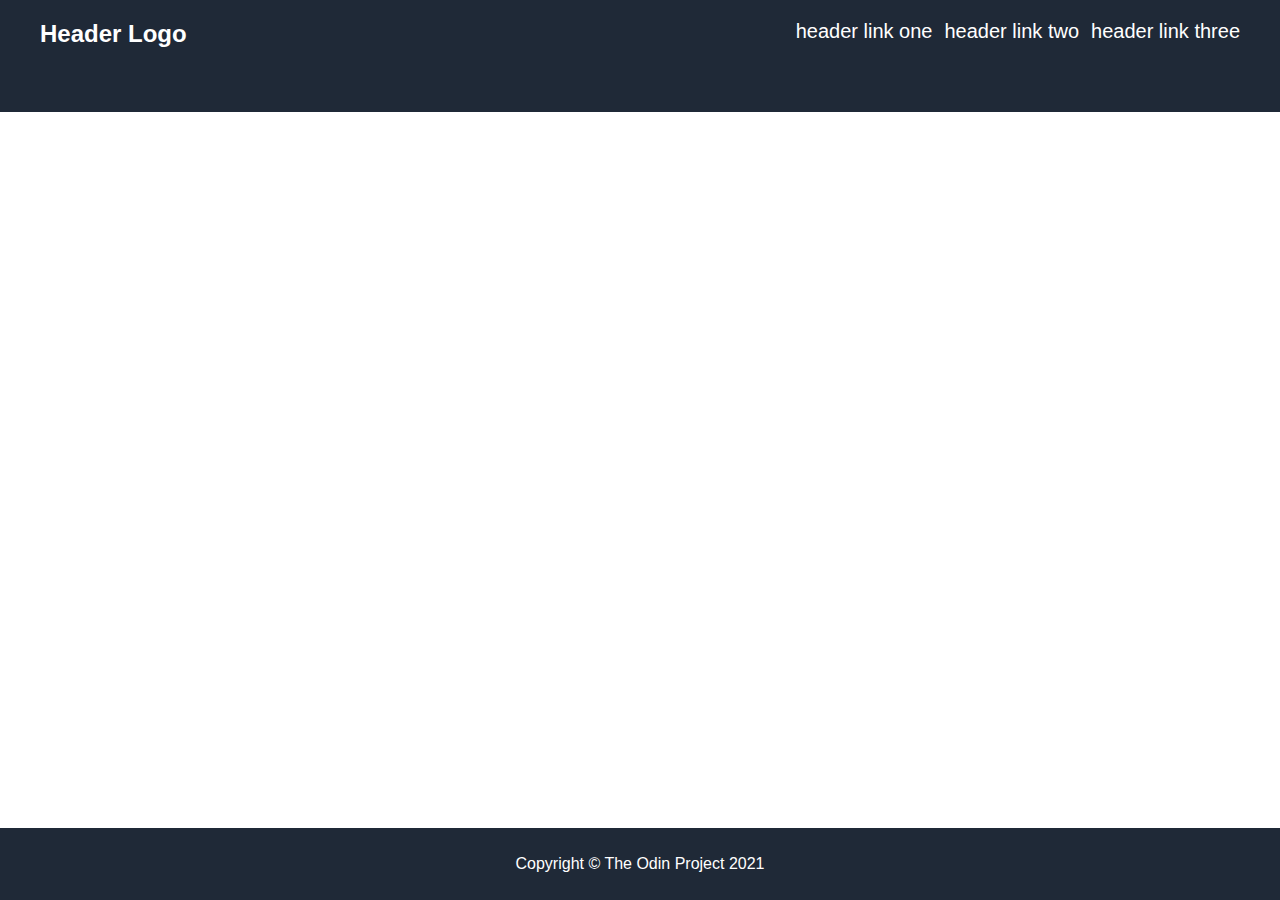
==== landing-page-index.html @ 10820ae1 "On branch main Initial commit Changes to be committed: new file:   README.md new file:   landing-pag" ====
<!DOCTYPE html>
<html lang="en">
  <head>
    <meta charset="UTF-8">
    <meta http-equiv="X-UA-Compatible" content="IE=edge">
    <meta name="viewport" content="width=device-width, initial-scale=1.0">
    <title>Odin Landing Page</title>
    <link rel="stylesheet" href="landing-page-styles.css">
  </head>
  <body>
    <div class="header">
      <div class="header-logo">Header Logo</div>
      <div class="header-links">
        <ul>
            <li><a>header link one</a></li>
            <li><a>header link two</a></li>
            <li><a>header link three</a></li>
          </ul>
      </div>  
    </div>
    <div class="body">
        <div class="section-1-image"></div>
        <div class="section-2-random-info"></div>
        <div class="section-3-quote"></div>
        <div class="section-4-signup"></div>
    </div>
    <div class="footer">
      Copyright © The Odin Project 2021
    </div>
  </body>
</html>
---- landing-page-styles.css ----
body {
    font-family: -apple-system, BlinkMacSystemFont, 'Segoe UI', Roboto, Oxygen, Ubuntu, Cantarell, 'Open Sans', 'Helvetica Neue', sans-serif;
    margin: 0;
    min-height: 100vh;
    display: flex;
    flex-direction: column;
}


ul {
    list-style-type: none;
    margin: 0;
    padding: 0;
    display: flex;
    gap: 12px;
  }
  
a {
    color: white;
    text-decoration: none;
    font-size: 20px;
}

.header {
    height: 72px;
    background-color: #1F2937;
    padding-top: 20px;
    padding-bottom: 20px;
    padding-left: 40px;
    padding-right: 40px;
    color: white;
    display: flex;
}

.header-logo {
    font-size: 24px;
    font-weight: 700;
}

.header-links{
    display: flex;
    margin-left: auto;
}

.footer {
    height: 72px;
    background-color: #1F2937;
    color: white;
    display: flex;
    justify-content: center;
    align-items: center;
    margin-top: auto;
}
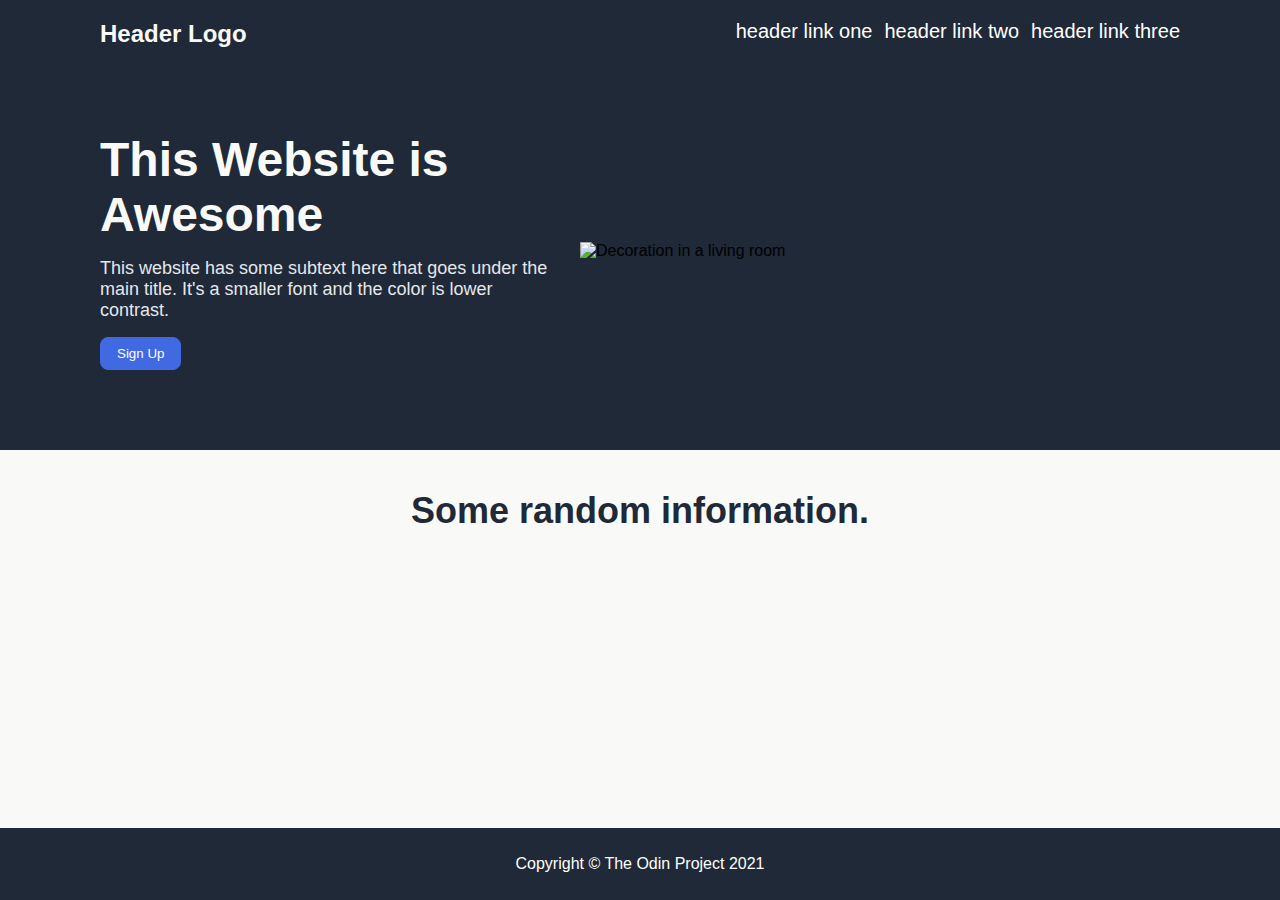
==== commit ba1bb056: "Landing page section 1 finish & 2 starting" ====
--- a/landing-page-index.html
+++ b/landing-page-index.html
@@ -19,8 +19,25 @@
       </div>  
     </div>
     <div class="body">
-        <div class="section-1-image"></div>
-        <div class="section-2-random-info"></div>
+        <div class="section-1">
+          <div class="text-buttons-container">
+            <div class="main-title">This Website is Awesome</div>
+            <div class="subtext">This website has some subtext here that goes under the main title. It's a smaller font and the color is lower contrast.</div>
+            <div class="buttons">
+              <button>Sign Up</button>
+            </div>
+          </div>
+          <div class="section-1-image"><img src="/home/kaka/repos/odin-landing-page/images/pexels-designecologist-1005058.jpg" alt="Decoration in a living room"></div>
+        </div>
+        <div class="section-2-random-info">
+          <div class="information-text">Some random information.</div>
+          <div class="information-img">
+            <img>
+            <img>
+            <img>
+            <img>
+          </div>  
+        </div>
         <div class="section-3-quote"></div>
         <div class="section-4-signup"></div>
     </div>
--- a/landing-page-styles.css
+++ b/landing-page-styles.css
@@ -1,9 +1,11 @@
 body {
     font-family: -apple-system, BlinkMacSystemFont, 'Segoe UI', Roboto, Oxygen, Ubuntu, Cantarell, 'Open Sans', 'Helvetica Neue', sans-serif;
+    background-color: #F9FAF8;
     margin: 0;
     min-height: 100vh;
     display: flex;
     flex-direction: column;
+    
 }
 
 
@@ -26,13 +28,14 @@
     background-color: #1F2937;
     padding-top: 20px;
     padding-bottom: 20px;
-    padding-left: 40px;
-    padding-right: 40px;
+    padding-left: 100px;
+    padding-right: 100px;
     color: white;
     display: flex;
 }
 
 .header-logo {
+    color: #F9FAF8;
     font-size: 24px;
     font-weight: 700;
 }
@@ -40,6 +43,76 @@
 .header-links{
     display: flex;
     margin-left: auto;
+}
+
+.section-1 {
+    height: fit-content;
+    max-height: 30%;
+    background-color: #1F2937;
+    padding-left: 100px;
+    padding-right: 100px;
+    padding-top: 20px;
+    padding-bottom: 80px;
+    display: flex;
+    gap: 20px;
+}
+
+.text-buttons-container {
+    display: flex;
+    flex: 1;
+    flex-direction: column;
+    gap: 16px;
+}
+
+.main-title {
+    color: #F9FAF8;
+    font-size: 48px;
+    font-weight: 900;
+}
+
+.subtext {
+    color: #E5E7EB;
+    font-size: 18px;
+}
+
+.section-1-image {
+    display: flex;
+    flex: 1;
+    justify-content: center;
+    align-items: center;
+}
+
+.section-1-image img {
+    width: 600px;
+    margin-left: auto;
+}
+
+button {
+    cursor: pointer;
+    padding: 8px 16px;
+    border-radius: 8px;
+    background: royalblue;
+    border: 1px solid royalblue;
+    color: white;
+}
+
+.section-2-random-info {
+    background-color: #F9FAF8;
+    padding-left: 100px;
+    padding-right: 100px;
+    padding-top: 40px;
+    padding-bottom: 40px;
+    display: flex;
+    flex-direction: column;
+    align-items: center;
+}
+
+
+
+.information-text {
+    color: #1F2937;
+    font-size: 36px;
+    font-weight: 900;
 }
 
 .footer {
@@ -53,3 +126,6 @@
 }
 
 
+
+
+
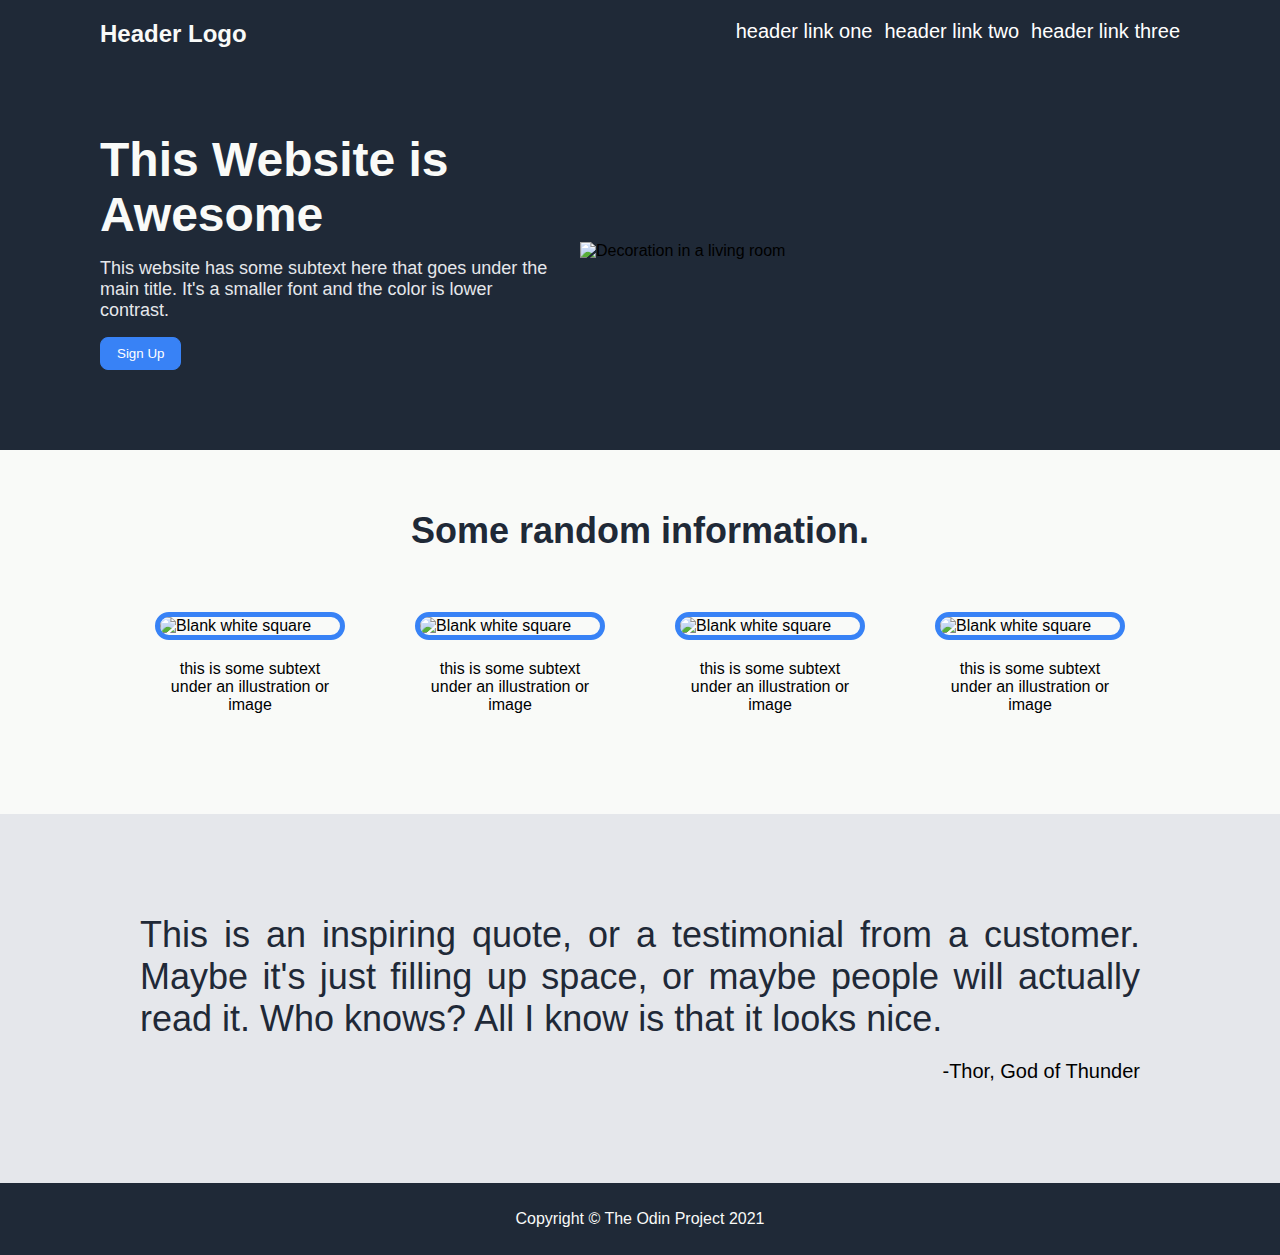
==== commit 16d182d0: "finished info (2) and quote (3) sections" ====
--- a/landing-page-index.html
+++ b/landing-page-index.html
@@ -12,9 +12,9 @@
       <div class="header-logo">Header Logo</div>
       <div class="header-links">
         <ul>
-            <li><a>header link one</a></li>
-            <li><a>header link two</a></li>
-            <li><a>header link three</a></li>
+            <li><a href="#">header link one</a></li>
+            <li><a href="#">header link two</a></li>
+            <li><a href="#">header link three</a></li>
           </ul>
       </div>  
     </div>
@@ -31,14 +31,31 @@
         </div>
         <div class="section-2-random-info">
           <div class="information-text">Some random information.</div>
-          <div class="information-img">
-            <img>
-            <img>
-            <img>
-            <img>
+          <div class="information-img-container">
+            <div class="img-caption">
+              <img src="/home/kaka/repos/odin-landing-page/images/Blank-White-square-thumbnail-copy-1.jpg" alt="Blank white square">
+              <div class="caption">this is some subtext under an illustration or image</div>
+            </div>
+            <div class="img-caption">
+              <img src="/home/kaka/repos/odin-landing-page/images/Blank-White-square-thumbnail-copy-1.jpg" alt="Blank white square">
+              <div class="caption">this is some subtext under an illustration or image</div>
+            </div>
+            <div class="img-caption">
+              <img src="/home/kaka/repos/odin-landing-page/images/Blank-White-square-thumbnail-copy-1.jpg" alt="Blank white square">
+              <div class="caption">this is some subtext under an illustration or image</div>
+            </div>
+            <div class="img-caption">
+              <img src="/home/kaka/repos/odin-landing-page/images/Blank-White-square-thumbnail-copy-1.jpg" alt="Blank white square">
+              <div class="caption">this is some subtext under an illustration or image</div>
+            </div>
           </div>  
         </div>
-        <div class="section-3-quote"></div>
+        <div class="section-3-quote">
+          <div class="quote-name-container">
+            <div class="quote">This is an inspiring quote, or a testimonial from a customer. Maybe it's just filling up space, or maybe people will actually read it. Who knows? All I know is that it looks nice.</div>
+            <div class="name">-Thor, God of Thunder</div>        
+          </div>  
+        </div>
         <div class="section-4-signup"></div>
     </div>
     <div class="footer">
--- a/landing-page-styles.css
+++ b/landing-page-styles.css
@@ -17,7 +17,7 @@
     gap: 12px;
   }
   
-a {
+a:link, a:visited, a:hover {
     color: white;
     text-decoration: none;
     font-size: 20px;
@@ -91,23 +91,28 @@
     cursor: pointer;
     padding: 8px 16px;
     border-radius: 8px;
-    background: royalblue;
-    border: 1px solid royalblue;
+    background: #3882F6;
+    border: 1px solid #3882F6;
     color: white;
 }
 
 .section-2-random-info {
     background-color: #F9FAF8;
+    padding-top: 60px;
     padding-left: 100px;
     padding-right: 100px;
-    padding-top: 40px;
-    padding-bottom: 40px;
+    padding-bottom: 100px;
     display: flex;
     flex-direction: column;
     align-items: center;
+    gap: 60px;
 }
 
-
+.section-2-random-info img {
+    border: 5px solid #3882F6;
+    border-radius: 18px;
+    width: 180px;
+}
 
 .information-text {
     color: #1F2937;
@@ -115,10 +120,56 @@
     font-weight: 900;
 }
 
+.information-img-container {
+    display: flex;
+    justify-content: center;
+    gap: 80px;
+}
+
+.img-caption {
+    width: 180px;
+    display: flex;
+    flex-direction: column;
+    align-items: center;
+    gap: 20px;
+}
+
+.caption {
+    text-align: center;
+}
+
+.section-3-quote {
+    background-color: #E5E7EB;
+    padding: 100px;
+    display: flex;
+    justify-content: center;
+}
+
+.quote-name-container {
+    max-width: 1000px;
+    display: flex;
+    flex-direction: column;
+    align-items: center;
+    gap: 20px;  
+}  
+
+.quote {
+    font-size: 36px;
+    color: #1F2937;
+    font-weight: lighter;
+    text-align: justify;
+}
+
+.name {
+    font-size: 20px;
+    font-weight: 500;
+    margin-left: auto;
+}
+
 .footer {
     height: 72px;
     background-color: #1F2937;
-    color: white;
+    color: #F9FAF8;
     display: flex;
     justify-content: center;
     align-items: center;
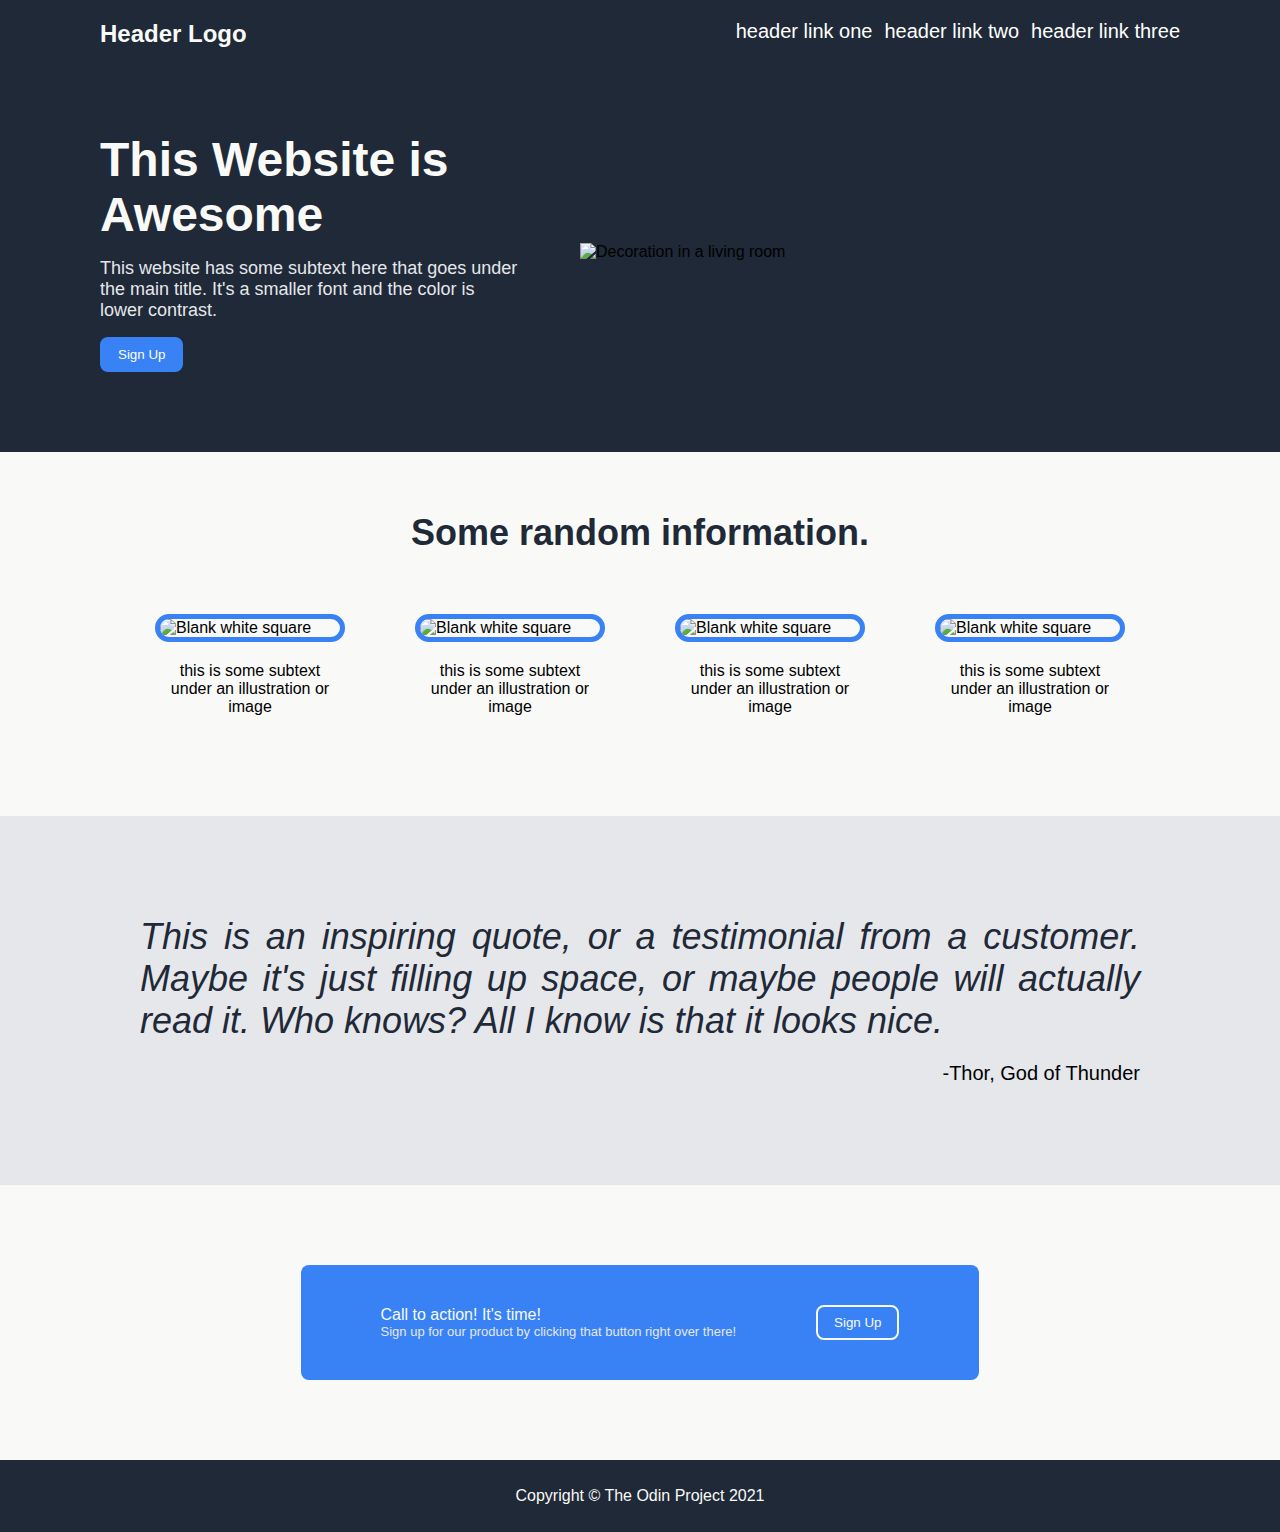
==== commit d866d78c: "finished following design to edit and personalize later" ====
--- a/landing-page-index.html
+++ b/landing-page-index.html
@@ -56,7 +56,15 @@
             <div class="name">-Thor, God of Thunder</div>        
           </div>  
         </div>
-        <div class="section-4-signup"></div>
+        <div class="section-4-signup">
+          <div class="signup-container">
+            <div class="signup-text-container">
+              <div class="call-action">Call to action! It's time!</div>
+              <div class="call-action-subtext">Sign up for our product by clicking that button right over there!</div>
+            </div>
+            <button>Sign Up</button>
+          </div>
+        </div>
     </div>
     <div class="footer">
       Copyright © The Odin Project 2021
--- a/landing-page-styles.css
+++ b/landing-page-styles.css
@@ -5,7 +5,7 @@
     min-height: 100vh;
     display: flex;
     flex-direction: column;
-    
+    overflow-x: hidden;
 }
 
 
@@ -54,7 +54,7 @@
     padding-top: 20px;
     padding-bottom: 80px;
     display: flex;
-    gap: 20px;
+    gap: 60px;
 }
 
 .text-buttons-container {
@@ -83,8 +83,10 @@
 }
 
 .section-1-image img {
+    display: flex;
     width: 600px;
     margin-left: auto;
+    flex: 1;
 }
 
 button {
@@ -92,7 +94,7 @@
     padding: 8px 16px;
     border-radius: 8px;
     background: #3882F6;
-    border: 1px solid #3882F6;
+    border: 2px solid #3882F6;
     color: white;
 }
 
@@ -124,6 +126,7 @@
     display: flex;
     justify-content: center;
     gap: 80px;
+    flex-wrap: wrap;
 }
 
 .img-caption {
@@ -157,6 +160,7 @@
     font-size: 36px;
     color: #1F2937;
     font-weight: lighter;
+    font-style: italic;
     text-align: justify;
 }
 
@@ -166,6 +170,51 @@
     margin-left: auto;
 }
 
+.section-4-signup {
+    background-color: #F9FAF8;
+    padding: 80px 100px;
+    display: flex;
+    flex-direction: column;
+    justify-content: center;
+    align-items: center;
+}
+
+.signup-container {
+    background-color: #3882F6;
+    border-radius: 8px;
+    padding: 40px 80px;
+    display: flex;
+    justify-content: space-between;
+    align-items: center;
+    gap: 80px;    
+}
+
+.signup-text-container {
+    height: fit-content;
+    display: flex;
+    flex-direction: column;
+    color: #F9FAF8; 
+}
+
+.call-action {
+    font-weight: 500;
+}
+
+.call-action-subtext {
+    font-weight: lighter;
+    font-size: small;
+    color: #E5E7EB;
+}
+
+.signup-container button {
+    cursor: pointer;
+    padding: 8px 16px;
+    border-radius: 8px;
+    background: #3882F6;
+    border: 2px solid#F9FAF8;
+    color: #F9FAF8;
+}
+
 .footer {
     height: 72px;
     background-color: #1F2937;
